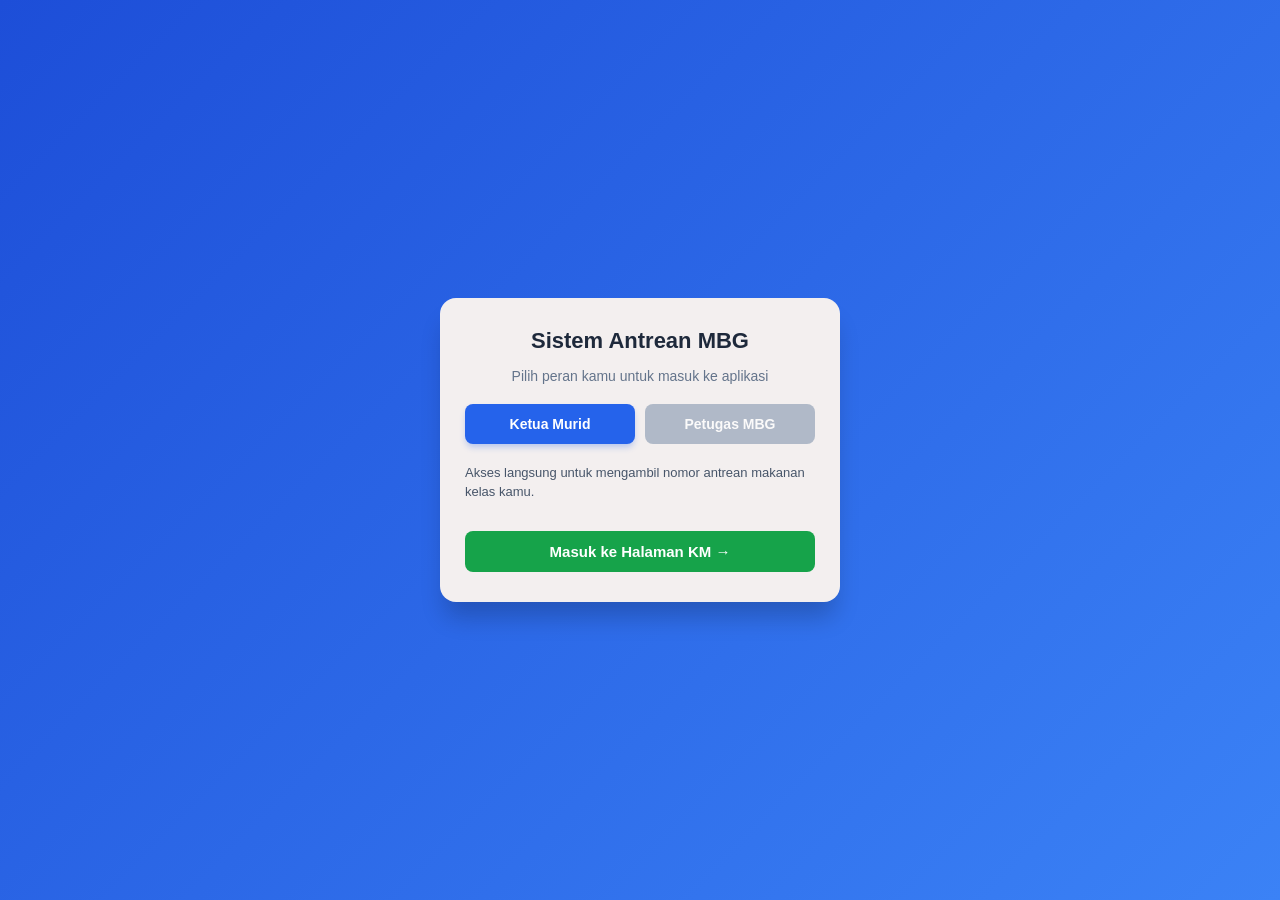
==== index.html @ 9e3ce537 "nambahin list kelas ampe kelas 12" ====
<!DOCTYPE html>
<html lang="id">
<head>
    <meta charset="UTF-8">
    <meta name="viewport" content="width=device-width, initial-scale=1.0">
    <title>Sistem Antrean MBG - Login</title>
    <link rel="stylesheet" href="mstyle.css">
</head>
<body>

<div class="card">
    
    <h2>Sistem Antrean MBG</h2>
    <p class="subtitle">Pilih peran kamu untuk masuk ke aplikasi</p>

    <!-- Tombol Pilihan Tab Role -->
    <div class="role-container">
        <button id="btnRoleKm" class="btn-tab btn-tab-active" onclick="pilihRole('km')">
            Ketua Murid
        </button>
        <button id="btnRolePetugas" class="btn-tab btn-tab-inactive" onclick="pilihRole('petugas')">
            Petugas MBG
        </button>
    </div>

    <!-- Form KM -->
    <div id="formKm">
        <p class="info-text">Akses langsung untuk mengambil nomor antrean makanan kelas kamu.</p>
        <button class="btn-action btn-km" onclick="masukSebagaiKM()">
            Masuk ke Halaman KM &rarr;
        </button>
    </div>

    <!-- Form Petugas -->
    <div id="formPetugas" style="display: none;">
        <div class="form-group-left">
            <label for="passPetugas" class="label-login">Password PIN Petugas:</label>
            <input type="password" id="passPetugas" placeholder="Masukkan PIN Petugas">
        </div>
        
        <p id="pesanError" class="error-message">⚠️ PIN Salah! Silakan coba lagi.</p>
        
        <button class="btn-action" onclick="masukSebagaiPetugas()">
            Masuk Halaman Petugas
        </button>
    </div>
</div>

<script>
    let currentRole = 'km';

    
    


    function pilihRole(role) {
        currentRole = role;
        const btnKm = document.getElementById('btnRoleKm');
        const btnPetugas = document.getElementById('btnRolePetugas');
        const formKm = document.getElementById('formKm');
        const formPetugas = document.getElementById('formPetugas');
        const pesanError = document.getElementById('pesanError');

        pesanError.style.display = 'none';

        if (role === 'km') {
            btnKm.className = 'btn-tab btn-tab-active';
            btnPetugas.className = 'btn-tab btn-tab-inactive';
            formKm.style.display = 'block';
            formPetugas.style.display = 'none';
        } else {
            btnPetugas.className = 'btn-tab btn-tab-active';
            btnKm.className = 'btn-tab btn-tab-inactive';
            formPetugas.style.display = 'block';
            formKm.style.display = 'none';
        }
    }

    function masukSebagaiKM() {
        window.location.href = "km.html";
    }

    function masukSebagaiPetugas() {
        const pin = document.getElementById('passPetugas').value;
        const pesanError = document.getElementById('pesanError');

        // PIN Default Petugas adalah 123456
        if (pin === "123456") {
            window.location.href = "petugas.html";
        } else {
            pesanError.style.display = 'block';
        }
    }
</script>

</body>
</html>
---- mstyle.css ----
* { 
            box-sizing: border-box; 
        }

        body { 
            font-family: 'Segoe UI', Roboto, sans-serif; 
            background: linear-gradient(135deg, #1d4ed8, #3b82f6); 
            margin: 0; 
            padding: 20px; 
            text-align: center; 
            min-height: 100vh;
            display: flex;
            justify-content: center;
            align-items: center;
        }

        
        .card { 
            background: #f3efef; 
            padding: 30px 25px; 
            border-radius: 16px; 
            max-width: 400px; 
            width: 100%;
            margin: 0 auto; 
            box-shadow: 0 20px 25px -5px rgba(0, 0, 0, 0.2); 
        }

        

        h2 { 
            color: #1e293b; 
            margin-top: 0;
            margin-bottom: 6px; 
            font-size: 22px; 
        }

        .subtitle { 
            color: #64748b; 
            font-size: 14px; 
            margin-bottom: 20px; 
        }

        .info-text { 
            color: #475569; 
            font-size: 13px; 
            text-align: left; 
            margin-bottom: 15px; 
            line-height: 1.4;
        }
        
        .role-container { 
            display: flex; 
            gap: 10px; 
            margin-bottom: 20px; 
        }
        
        .btn-tab { 
            width: 50%;
            padding: 12px;
            border: none;
            border-radius: 8px;
            font-weight: 600;
            font-size: 14px;
            cursor: pointer;
            transition: all 0.2s ease;
            color: white;
        }

        .btn-tab-active { 
            background-color: #2563eb; 
            box-shadow: 0 4px 6px -1px rgba(37, 99, 235, 0.3);
        }

        .btn-tab-inactive { 
            background-color: #94a3b8; 
            opacity: 0.7;
        }

        input { 
            width: 100%; 
            padding: 12px; 
            border-radius: 8px; 
            font-size: 14px; 
            border: 1px solid #cbd5e1; 
            outline: none; 
            margin-top: 6px;
            transition: 0.2s;
        }

        input:focus {
            border-color: #2563eb;
            box-shadow: 0 0 0 3px rgba(37, 99, 235, 0.2);
        }

        .btn-action { 
            width: 100%;
            padding: 12px;
            border-radius: 8px;
            font-size: 15px;
            background-color: #2563eb; 
            color: white; 
            border: none; 
            font-weight: bold;
            cursor: pointer; 
            margin-top: 15px;
            transition: 0.2s;
        }

        .btn-action:hover { 
            background-color: #1d4ed8; 
        }

        .btn-km { 
            background-color: #16a34a; 
        }

        .btn-km:hover { 
            background-color: #15803d; 
        }

        .form-group-left { 
            text-align: left; 
        }

        .label-login { 
            color: #64748b; 
            font-size: 13px; 
            display: block; 
            font-weight: 600;
        }

        .error-message { 
            color: #ef4444; 
            font-size: 13px; 
            display: none; 
            margin: 8px 0 0 0; 
            text-align: left;
            font-weight: 500;
        }
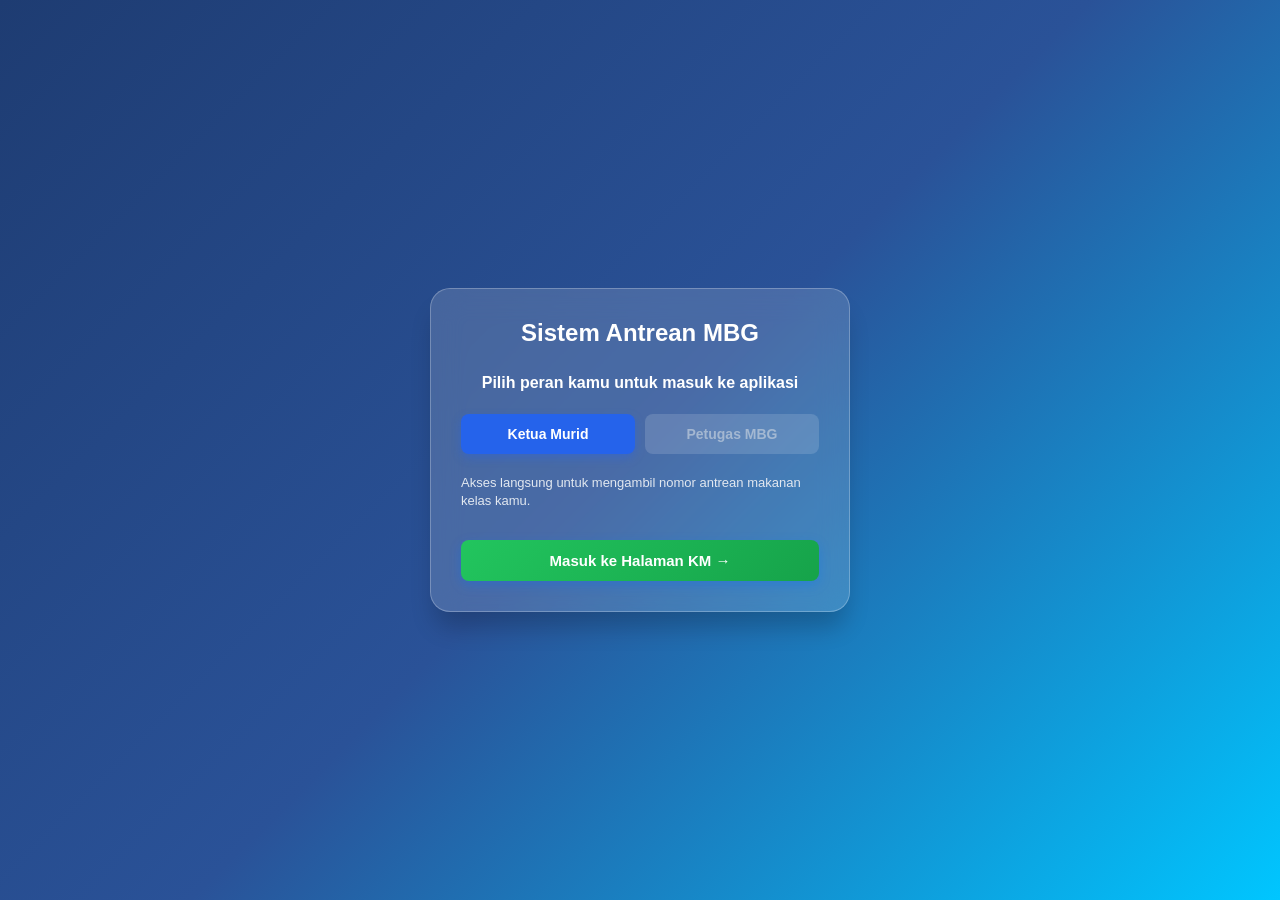
==== commit 5f9a38ae: "bagusin ui index" ====
--- a/index.html
+++ b/index.html
@@ -4,7 +4,7 @@
     <meta charset="UTF-8">
     <meta name="viewport" content="width=device-width, initial-scale=1.0">
     <title>Sistem Antrean MBG - Login</title>
-    <link rel="stylesheet" href="mstyle.css">
+    <link rel="stylesheet" href="menu.css">
 </head>
 <body>
 
--- a/menu.css
+++ b/menu.css
@@ -0,0 +1,166 @@
+* { 
+            box-sizing: border-box; 
+            margin: 0;
+            padding: 0;
+            font-family:'Poppins', -apple-system, BlinkMacSystemFont, 'Segoe UI', Roboto, sans-serif;;
+        }
+
+        body { 
+            
+            background: linear-gradient(135deg, #1e3c72 0%, #2a5298 50%, #00c6ff 100%);
+            
+            padding: 20px; 
+            text-align: center; 
+            min-height: 100vh;
+            display: flex;
+            justify-content: center;
+            align-items: center;
+        }
+
+        
+        .card { 
+            background: rgba(255, 255, 255, 0.15);
+            backdrop-filter: blur(15px);
+            -webkit-backdrop-filter: blur(15px);
+            padding: 30px; 
+            border-radius: 20px; 
+            max-width: 420px; 
+            width: 100%;
+            margin: 0 auto; 
+            border: 1px solid rgba(255, 255, 255, 0.25);
+            box-shadow: 0 20px 25px -5px rgba(0, 0, 0, 0.2); 
+            color: #ffffff;
+        }
+
+        
+
+        h2 { 
+            display: flex;
+            text-align: center;
+            justify-content: center;
+            align-items: center;
+            margin-bottom: 25px;
+        }
+
+        .subtitle { 
+            font-size: 16px; 
+            font-weight: 600; 
+            color: #ffffff; 
+            text-align: center; 
+            margin-bottom: 20px; 
+            line-height: 1.4;
+            padding: 0 10px;
+        }
+
+        .info-text { 
+            color: #e2e8f0;
+            font-size: 13px; 
+            text-align: left; 
+            margin-bottom: 15px; 
+            line-height: 1.4;
+        }
+        
+        .role-container { 
+            display: flex; 
+            gap: 10px; 
+            margin-bottom: 20px; 
+        }
+        
+        .btn-tab { 
+            width: 50%;
+            padding: 12px;
+            border: none;
+            border-radius: 8px;
+            font-weight: 600;
+            font-size: 14px;
+            cursor: pointer;
+            transition: all 0.2s ease;
+            color: white;
+        }
+
+        .btn-tab-active { 
+            background-color: #2563eb; 
+            box-shadow: 0 4px 10px rgba(37, 99, 235, 0.4);
+        }
+
+        .btn-tab-inactive { 
+            background-color: rgba(255, 255, 255, 0.2); 
+            color: #cbd5e1;
+            opacity: 0.7;
+        }
+
+        input,select{ 
+            width: 100%; 
+            padding: 12px; 
+            border-radius: 8px; 
+            font-size: 14px; 
+            border: 1px solid rgba(255, 255, 255, 0.3);
+            background: rgba(255, 255, 255, 0.2);
+            color: #ffffff;
+            outline: none; 
+            margin-top: 6px;
+            transition: 0.2s;
+        }
+
+        input::placeholder{
+            color: #cbd5e1;
+        }
+
+        input:focus,select:focus {
+            border-color: #00c6ff;
+            box-shadow: 0 0 10px rgba(0, 198, 255, 0.4);
+            background: rgba(255, 255, 255, 0.25);
+        }
+
+        select option{
+            background: #1e3c72;
+            color: #ffffff;
+        }
+
+        .btn-action { 
+            width: 100%;
+            padding: 12px;
+            border-radius: 8px;
+            font-size: 15px;
+            background: linear-gradient(135deg, #00c6ff 0%, #0072ff 100%);
+            color: white; 
+            border: none; 
+            font-weight: bold;
+            cursor: pointer; 
+            margin-top: 15px;
+            transition: 0.2s;
+            box-shadow: 0 4px 12px rgba(0, 114, 255, 0.3);
+        }
+
+        .btn-action:hover { 
+            transform: translateY(-2px);
+            box-shadow: 0 6px 16px rgba(0, 114, 255, 0.5);
+        }
+
+        .btn-km { 
+            background: linear-gradient(135deg, #22c55e 0%, #16a34a 100%);
+        }
+
+        .btn-km:hover { 
+            box-shadow: 0 6px 16px rgba(22, 163, 74, 0.5);
+        }
+
+        .form-group-left { 
+            text-align: left; 
+        }
+
+        .label-login { 
+            color: #e2e8f0; 
+            font-size: 13px; 
+            display: block; 
+            font-weight: 600;
+        }
+
+        .error-message { 
+            color: #f87171; 
+            font-size: 13px; 
+            display: none; 
+            margin: 8px 0 0 0; 
+            text-align: left;
+            font-weight: 500;
+        }   
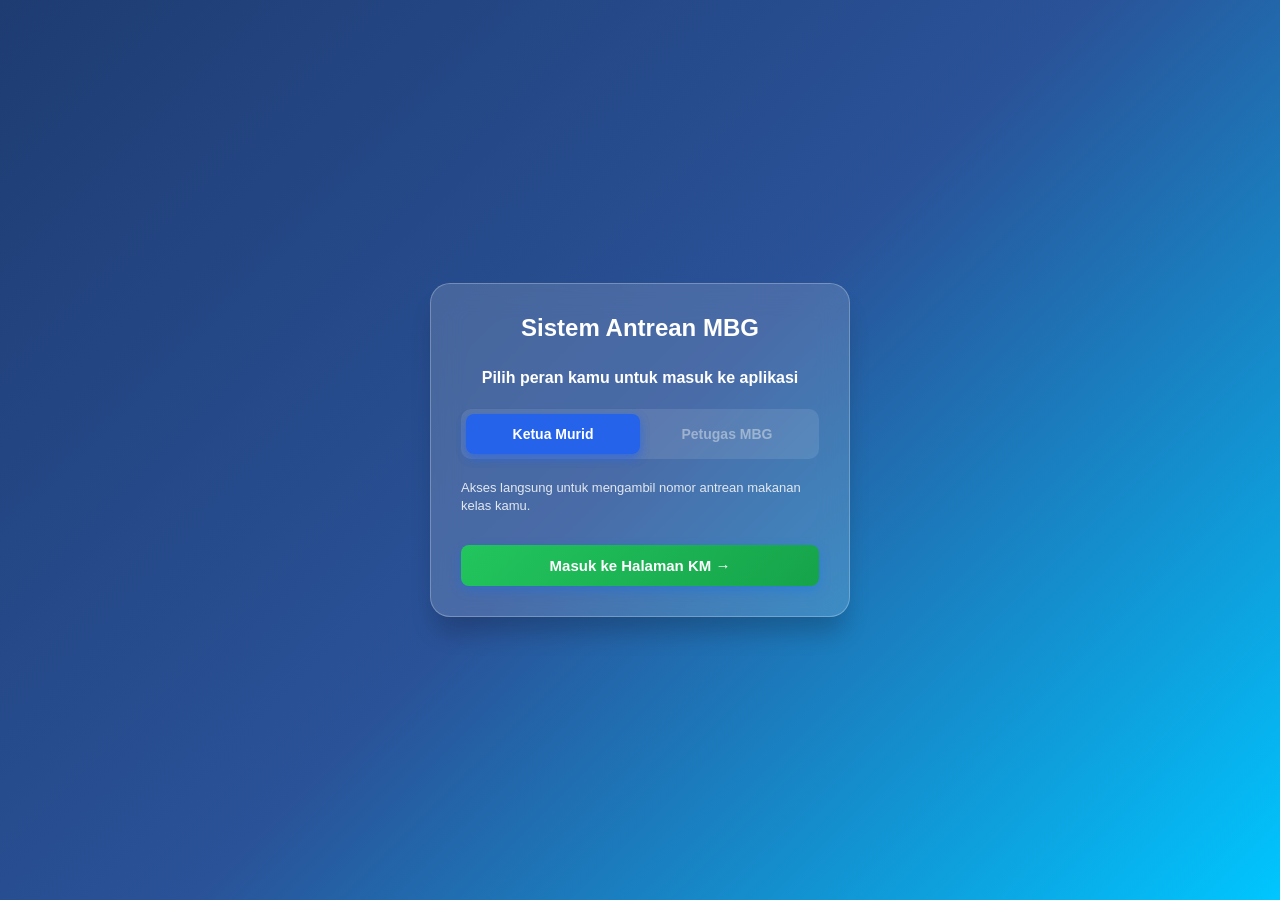
==== commit bf70f452: "animasi button pemilihan role" ====
--- a/index.html
+++ b/index.html
@@ -14,7 +14,8 @@
     <p class="subtitle">Pilih peran kamu untuk masuk ke aplikasi</p>
 
     <!-- Tombol Pilihan Tab Role -->
-    <div class="role-container">
+    <div class="role-container" id="roleContainer">
+        <div class="sliding-bg"></div>
         <button id="btnRoleKm" class="btn-tab btn-tab-active" onclick="pilihRole('km')">
             Ketua Murid
         </button>
@@ -60,15 +61,20 @@
         const formKm = document.getElementById('formKm');
         const formPetugas = document.getElementById('formPetugas');
         const pesanError = document.getElementById('pesanError');
+        const roleContainer = document.getElementById('roleContainer')
 
         pesanError.style.display = 'none';
 
         if (role === 'km') {
+            roleContainer.classList.remove('petugas-aktif');
+
             btnKm.className = 'btn-tab btn-tab-active';
             btnPetugas.className = 'btn-tab btn-tab-inactive';
             formKm.style.display = 'block';
             formPetugas.style.display = 'none';
         } else {
+            roleContainer.classList.add('petugas-aktif');
+
             btnPetugas.className = 'btn-tab btn-tab-active';
             btnKm.className = 'btn-tab btn-tab-inactive';
             formPetugas.style.display = 'block';
--- a/menu.css
+++ b/menu.css
@@ -61,9 +61,30 @@
         }
         
         .role-container { 
-            display: flex; 
-            gap: 10px; 
+            position: relative;
+            display: flex;
+            background: rgba(255, 255, 255, 0.1);
+            border-radius: 10px;
+            padding: 5px; 
+            
             margin-bottom: 20px; 
+        }
+
+        .sliding-bg{
+            position: absolute;
+            top: 5px;
+            bottom: 5px;
+            left: 5px;
+            width: calc(50% - 5px); /* Setengah lebar dikurangi padding */
+            background-color: #2563eb; /* Warna aktif dipindah ke sini */
+            border-radius: 8px;
+            box-shadow: 0 4px 10px rgba(37, 99, 235, 0.4);
+            transition: transform 0.4s cubic-bezier(0.25, 1, 0.5, 1); /* Efek animasi geser */
+            z-index: 0;
+        }
+
+        .role-container.petugas-aktif .sliding-bg{
+            transform: translateX(100%);
         }
         
         .btn-tab { 
@@ -75,18 +96,21 @@
             font-size: 14px;
             cursor: pointer;
             transition: all 0.2s ease;
+
+            position: relative;
+            z-index: 1;
+            background: transparent;
             color: white;
         }
 
         .btn-tab-active { 
-            background-color: #2563eb; 
+            opacity: 1;
             box-shadow: 0 4px 10px rgba(37, 99, 235, 0.4);
         }
 
         .btn-tab-inactive { 
-            background-color: rgba(255, 255, 255, 0.2); 
             color: #cbd5e1;
-            opacity: 0.7;
+            opacity: 0.6;
         }
 
         input,select{ 
